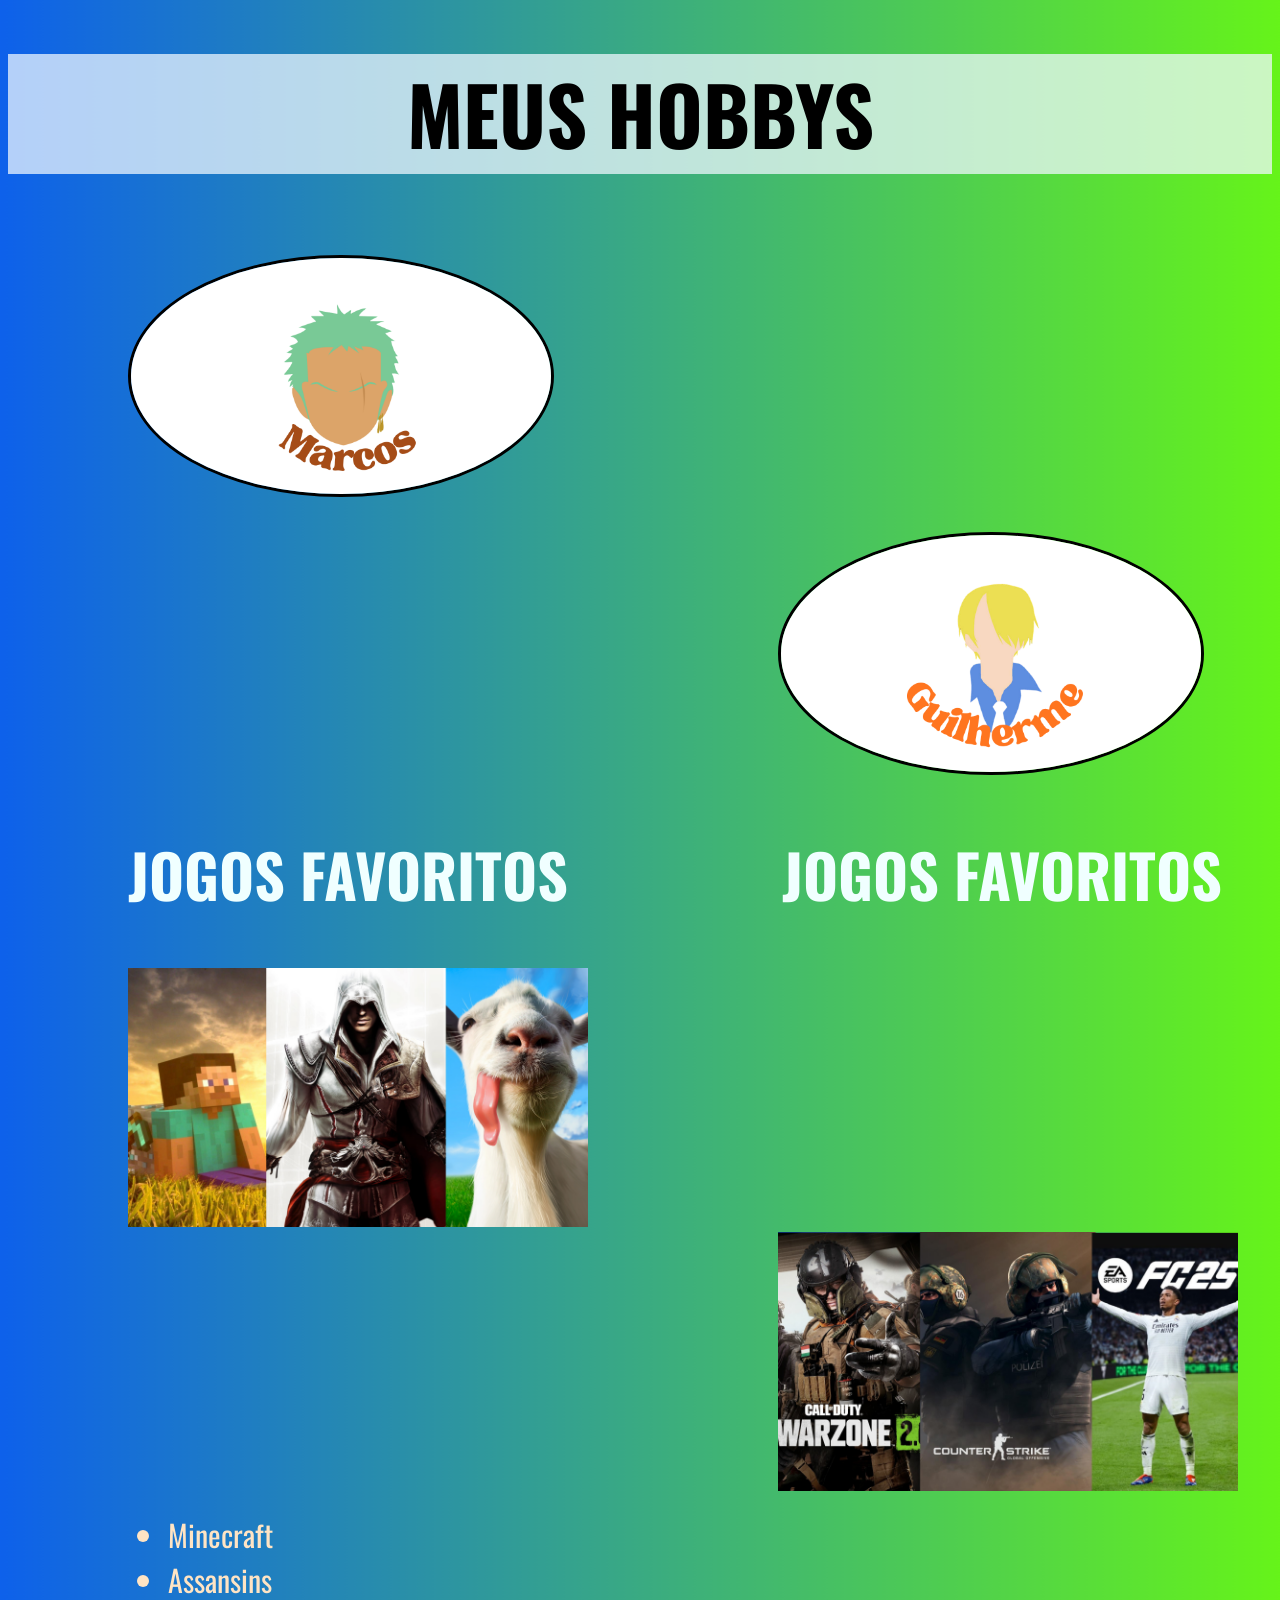
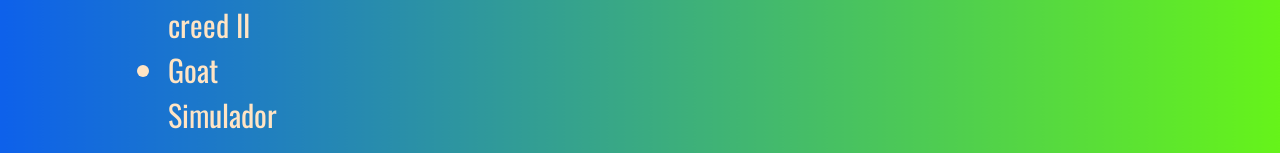
==== index.html @ 7d10a8de "atividade criar site" ====
<!DOCTYPE html>
<html lang="pt-br">
<head>
    <meta charset="UTF-8">
    <meta name="viewport" content="width=device-width, initial-scale=1.0">
    <title>Document</title>
    <link rel="stylesheet" href="styles.css">
</head>
<body>
    <div class="inicio">
    <h1>
        MEUS HOBBYS
    </h1>
    <img class="zoro" src="pessoa1.png" alt="perfil 1">
    <img class="sanji" src="pessoa2.png" alt="perfil 2">

    <div class="caixa">
    <h2 class="text1">JOGOS FAVORITOS</h2>
    <h2 class="text2">JOGOS FAVORITOS</h2>
    </div>
    <div class="jogos">
        <img class="jg" src="foto.png" alt="imagem jogos 1">
         <img class="jg2" src="photo.png" alt="imagem jogos 2">
    </div>
    <div class="escrita">

    <ul>
  <li>Minecraft</li>
  <li>Assansins creed II</li>
  <li>Goat Simulador</li>
</ul>
<ul>
 <li>Warzone</li>
  <li>Coutry strike</li>
  <li>Fifa </li>
  </ul>
</div>
   
</body>
</html>
---- styles.css ----
@import url('https://fonts.googleapis.com/css2?family=Bebas+Neue&family=Oswald:wght@200..700&display=swap');
h1{
    font-size: 80px;
    color: rgb(0, 0, 0);
    text-align: center;
}
.inicio{
    background-color: rgba(240, 248, 255, 0.733);
    height: 120px;
}
body{
     font-family: "Oswald", sans-serif;
     background-image: url("fundo1.png");
  background-size: cover;
  background-position: center;
}
.zoro{
     width: 420px;
  height: auto;
  border-radius: 50%;
  object-fit: cover;
  border: 3px solid black;
  margin-top: 30px;
  margin-left: 120px;
  transition: 0.3s;
}
.zoro:hover {
 transform: scale(1.2);
}
.sanji {
    width: 420px;
  height: auto;
  border-radius: 50%;
  object-fit: cover;
  border: 3px solid black;
   margin-top: 30px;
   margin-left: 770px;
    transition: 0.3s;
}
.sanji:hover {
  transform: scale(1.2);
}
.text1{
    font-size: 60px;
    margin-left: 120px;
    color: azure;
}
.text2{
    font-size: 60px;
    margin-left: 120px;
    color: azure;
}
.caixa{
    display: flex;
  justify-content: space-between;
  align-items: center;
}

.caixa h2:last-child {
    margin-right: 50px;
 }

 .jg{
    width: 460px;
  height: auto;
   margin-left: 120px;
 }
 .jg2{
    width: 460px;
  height: auto;
   margin-left: 770px;
 }
li{
    font-size: 30px;
     margin-left: 120px;
     color: bisque;
 }
 .escrita{
     display: flex;
  gap: 900px;
 }
 li:nth-child(1):hover {
  color: red;
}

li:nth-child(2):hover {
  color: blue;
}

li:nth-child(3):hover {
  color: green;
}
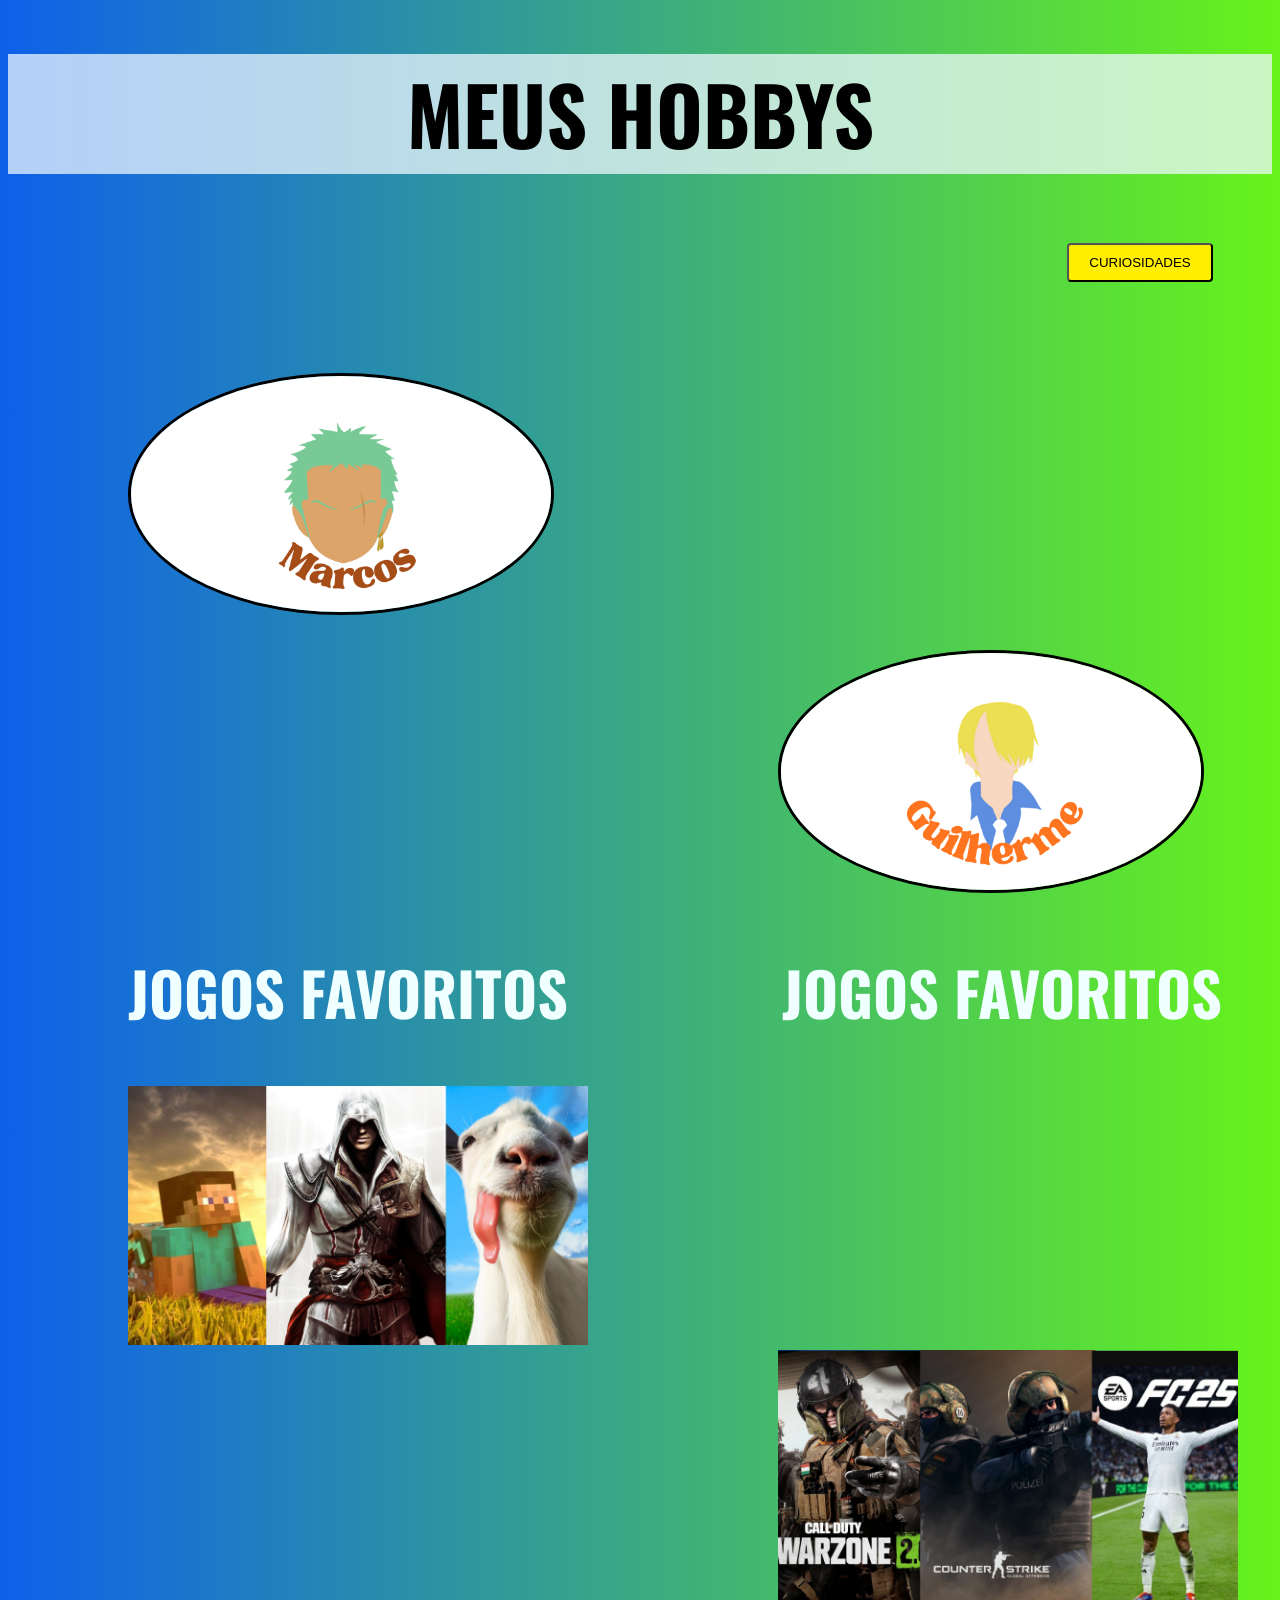
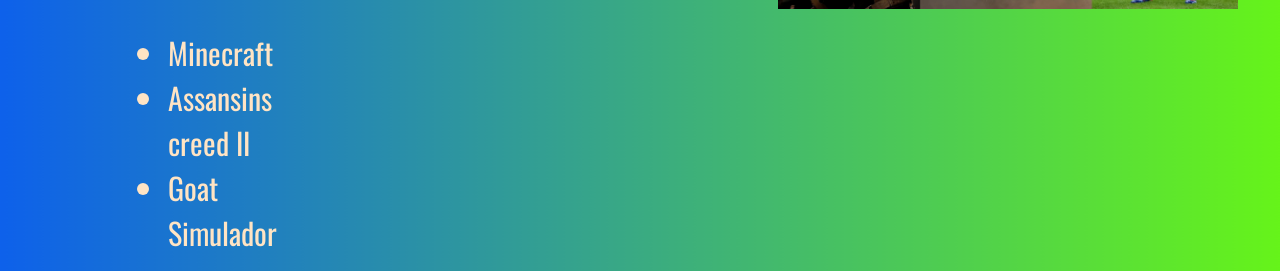
==== commit 63356550: "site para aula" ====
--- a/index.html
+++ b/index.html
@@ -10,7 +10,15 @@
     <div class="inicio">
     <h1>
         MEUS HOBBYS
+        <button class="bt" onclick="irParaOutraTela()">CURIOSIDADES</button>
+
+<script>
+function irParaOutraTela() {
+    window.location.href = "pg2.html";
+}
+</script>
     </h1>
+
     <img class="zoro" src="pessoa1.png" alt="perfil 1">
     <img class="sanji" src="pessoa2.png" alt="perfil 2">
 
--- a/styles.css
+++ b/styles.css
@@ -89,4 +89,19 @@
 
 li:nth-child(3):hover {
   color: green;
+}
+
+.bt{
+ display: inline-block;
+ padding: 10px 20px;
+ background-color: #ffee00;
+ color: rgb(0, 0, 0);
+ text-decoration: none;
+ border-radius: 4px;
+ margin-left: 1000px;
+margin-right: 0;
+}
+
+.bt :hover {
+  background-color: #0056b3;
 }
